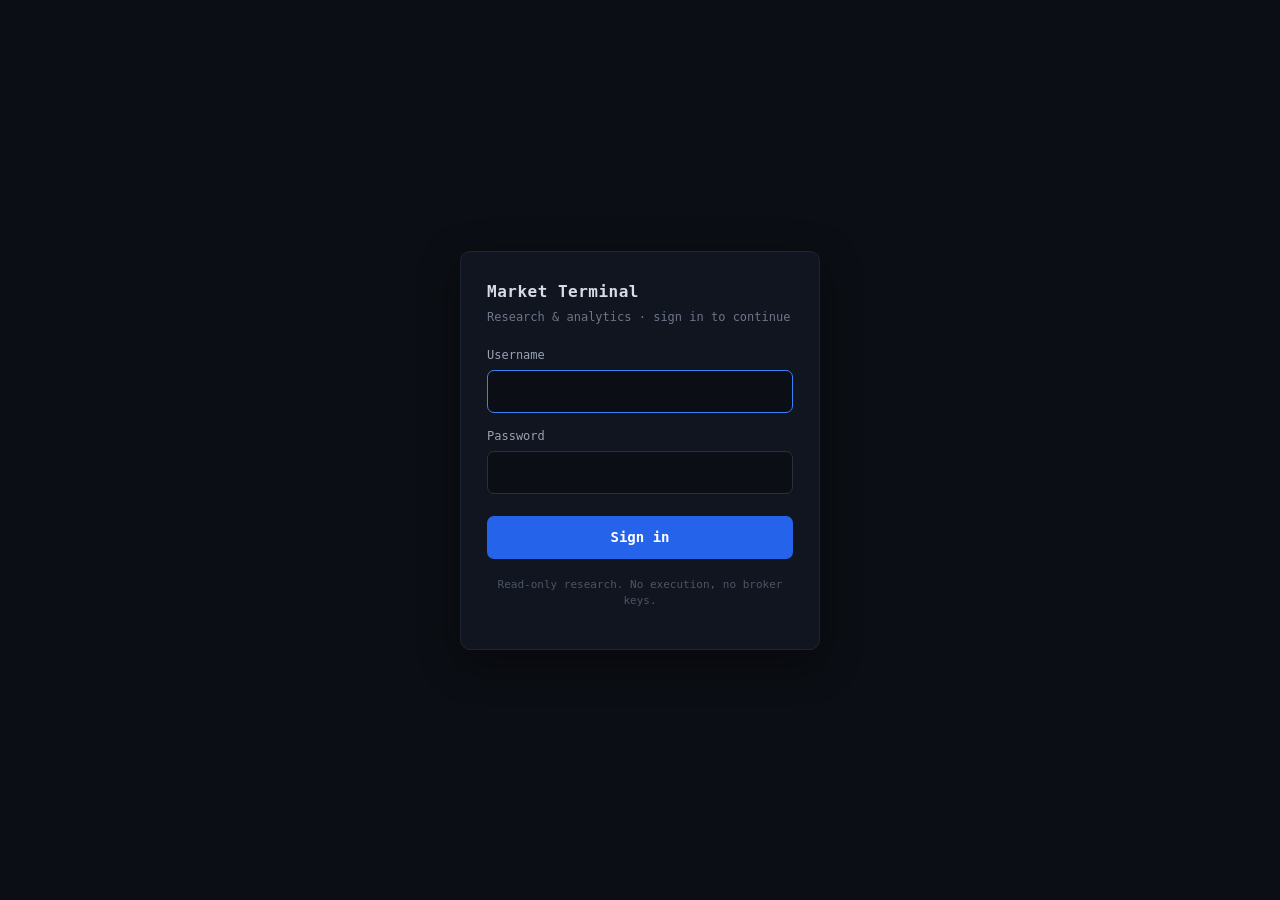
==== web/login.html @ eaaedae6 "Railway deploy (A8): single service (web + REST + MCP) behind login + token auth Make the research t" ====
<!DOCTYPE html>
<html lang="en">
<head>
  <meta charset="utf-8" />
  <meta name="viewport" content="width=device-width, initial-scale=1" />
  <title>Market Terminal — Sign in</title>
  <style>
    :root { color-scheme: dark; }
    * { box-sizing: border-box; }
    body {
      margin: 0; min-height: 100vh; display: grid; place-items: center;
      background: #0b0e14; color: #d7dce5;
      font: 14px/1.5 ui-monospace, SFMono-Regular, Menlo, Consolas, monospace;
    }
    .card {
      width: min(360px, 92vw); padding: 28px 26px;
      background: #11151f; border: 1px solid #1f2633; border-radius: 10px;
      box-shadow: 0 12px 40px rgba(0,0,0,.4);
    }
    h1 { margin: 0 0 4px; font-size: 16px; letter-spacing: .5px; }
    .sub { margin: 0 0 20px; color: #6b7689; font-size: 12px; }
    label { display: block; margin: 14px 0 6px; color: #98a2b3; font-size: 12px; }
    input {
      width: 100%; padding: 10px 12px; border-radius: 7px;
      background: #0b0e14; border: 1px solid #29313f; color: #e8edf5;
      font: inherit;
    }
    input:focus { outline: none; border-color: #3b82f6; }
    button {
      width: 100%; margin-top: 22px; padding: 11px; border: 0; border-radius: 7px;
      background: #2563eb; color: #fff; font: inherit; font-weight: 600;
      cursor: pointer;
    }
    button:hover { background: #1d4ed8; }
    .err { margin: 14px 0 0; padding: 9px 11px; border-radius: 7px;
      background: #2a1416; border: 1px solid #5b1f23; color: #f4a7ac; font-size: 12px; }
    .foot { margin-top: 18px; color: #4b5566; font-size: 11px; text-align: center; }
  </style>
</head>
<body>
  <form class="card" method="post" action="/login">
    <h1>Market Terminal</h1>
    <p class="sub">Research &amp; analytics · sign in to continue</p>
    <input type="hidden" name="next" value="__NEXT__" />
    <label for="username">Username</label>
    <input id="username" name="username" autocomplete="username" autofocus required />
    <label for="password">Password</label>
    <input id="password" name="password" type="password" autocomplete="current-password" required />
    <!--ERROR-->
    <button type="submit">Sign in</button>
    <p class="foot">Read-only research. No execution, no broker keys.</p>
  </form>
</body>
</html>
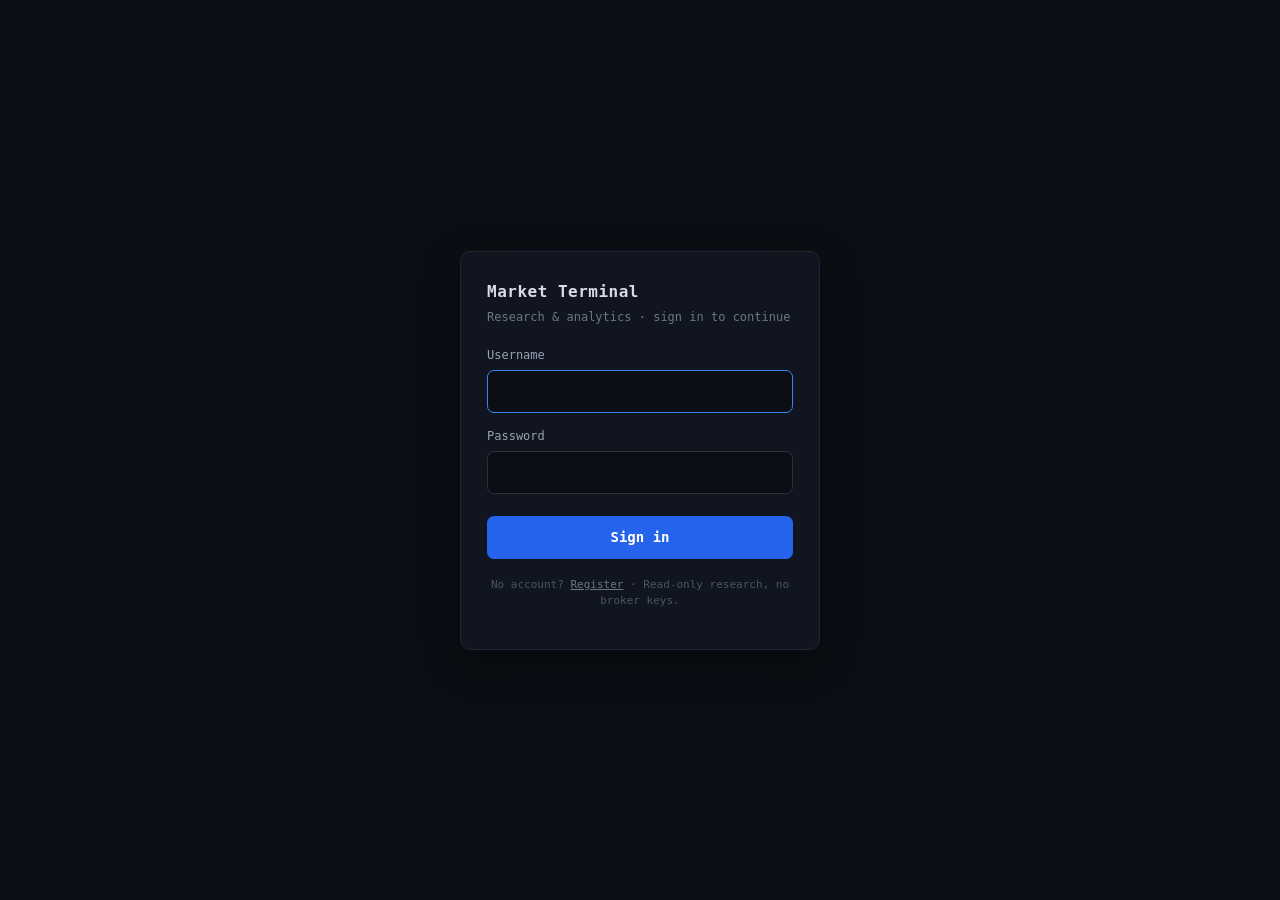
==== commit c3bfce3a: "F2: multi-user — SQLite user store, registration, admin panel Realizes the A8 Users seam into a real" ====
--- a/web/login.html
+++ b/web/login.html
@@ -48,7 +48,7 @@
     <input id="password" name="password" type="password" autocomplete="current-password" required />
     <!--ERROR-->
     <button type="submit">Sign in</button>
-    <p class="foot">Read-only research. No execution, no broker keys.</p>
+    <p class="foot">No account? <a href="/register" style="color:#6b7689">Register</a> · Read-only research, no broker keys.</p>
   </form>
 </body>
 </html>
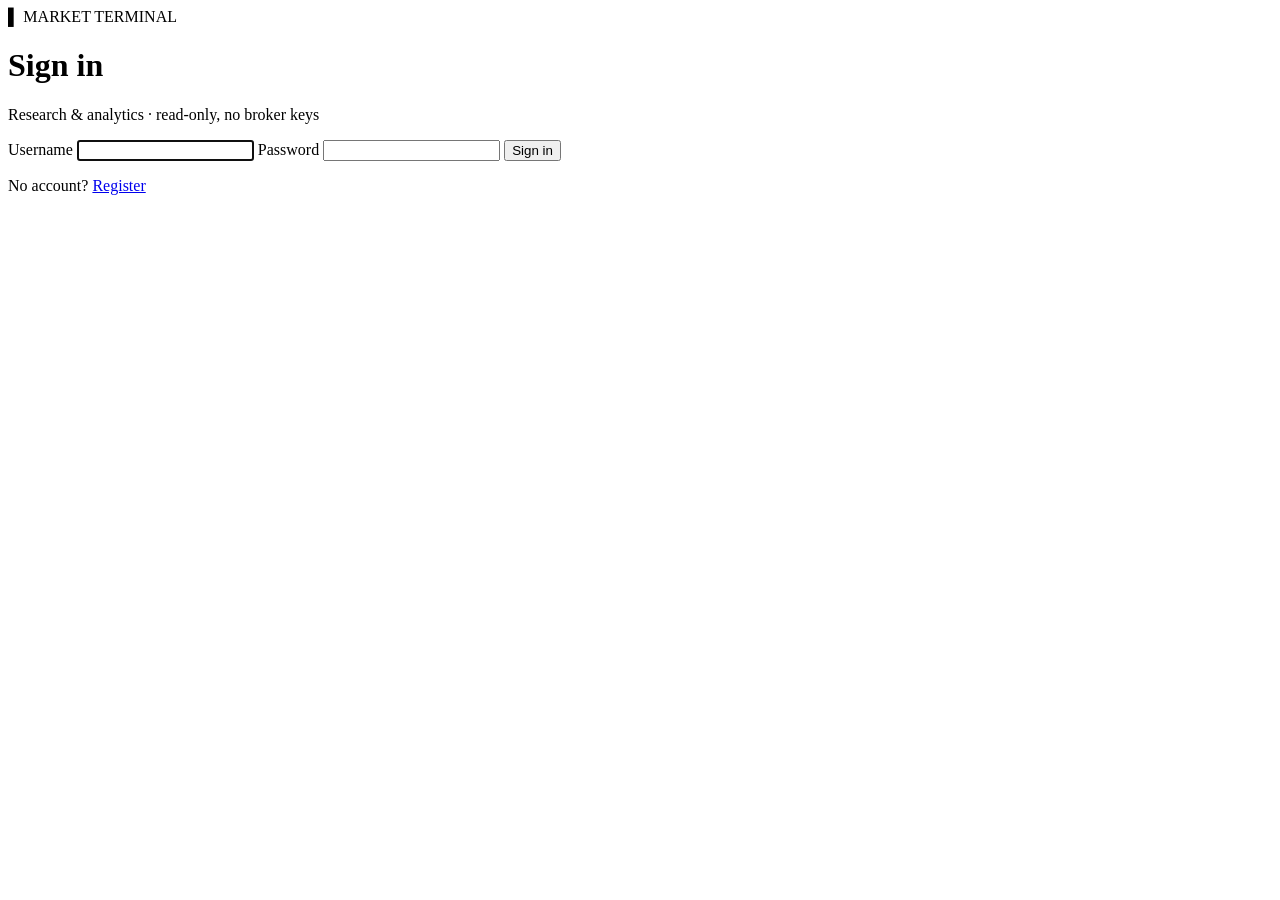
==== commit 2544eb31: "Redesign dashboard with grouped sidebar navigation and unified theme Replace the horizontal tab bar " ====
--- a/web/login.html
+++ b/web/login.html
@@ -4,51 +4,24 @@
   <meta charset="utf-8" />
   <meta name="viewport" content="width=device-width, initial-scale=1" />
   <title>Market Terminal — Sign in</title>
-  <style>
-    :root { color-scheme: dark; }
-    * { box-sizing: border-box; }
-    body {
-      margin: 0; min-height: 100vh; display: grid; place-items: center;
-      background: #0b0e14; color: #d7dce5;
-      font: 14px/1.5 ui-monospace, SFMono-Regular, Menlo, Consolas, monospace;
-    }
-    .card {
-      width: min(360px, 92vw); padding: 28px 26px;
-      background: #11151f; border: 1px solid #1f2633; border-radius: 10px;
-      box-shadow: 0 12px 40px rgba(0,0,0,.4);
-    }
-    h1 { margin: 0 0 4px; font-size: 16px; letter-spacing: .5px; }
-    .sub { margin: 0 0 20px; color: #6b7689; font-size: 12px; }
-    label { display: block; margin: 14px 0 6px; color: #98a2b3; font-size: 12px; }
-    input {
-      width: 100%; padding: 10px 12px; border-radius: 7px;
-      background: #0b0e14; border: 1px solid #29313f; color: #e8edf5;
-      font: inherit;
-    }
-    input:focus { outline: none; border-color: #3b82f6; }
-    button {
-      width: 100%; margin-top: 22px; padding: 11px; border: 0; border-radius: 7px;
-      background: #2563eb; color: #fff; font: inherit; font-weight: 600;
-      cursor: pointer;
-    }
-    button:hover { background: #1d4ed8; }
-    .err { margin: 14px 0 0; padding: 9px 11px; border-radius: 7px;
-      background: #2a1416; border: 1px solid #5b1f23; color: #f4a7ac; font-size: 12px; }
-    .foot { margin-top: 18px; color: #4b5566; font-size: 11px; text-align: center; }
-  </style>
+  <link rel="stylesheet" href="/styles.css" />
 </head>
-<body>
-  <form class="card" method="post" action="/login">
-    <h1>Market Terminal</h1>
-    <p class="sub">Research &amp; analytics · sign in to continue</p>
+<body class="auth-page">
+  <form class="auth-card" method="post" action="/login">
+    <div class="auth-brand">
+      <span class="logo">▌</span>
+      <span>MARKET TERMINAL</span>
+    </div>
+    <h1>Sign in</h1>
+    <p class="sub">Research &amp; analytics · read-only, no broker keys</p>
     <input type="hidden" name="next" value="__NEXT__" />
     <label for="username">Username</label>
     <input id="username" name="username" autocomplete="username" autofocus required />
     <label for="password">Password</label>
     <input id="password" name="password" type="password" autocomplete="current-password" required />
     <!--ERROR-->
-    <button type="submit">Sign in</button>
-    <p class="foot">No account? <a href="/register" style="color:#6b7689">Register</a> · Read-only research, no broker keys.</p>
+    <button type="submit" class="btn btn-primary">Sign in</button>
+    <p class="auth-foot">No account? <a href="/register">Register</a></p>
   </form>
 </body>
 </html>
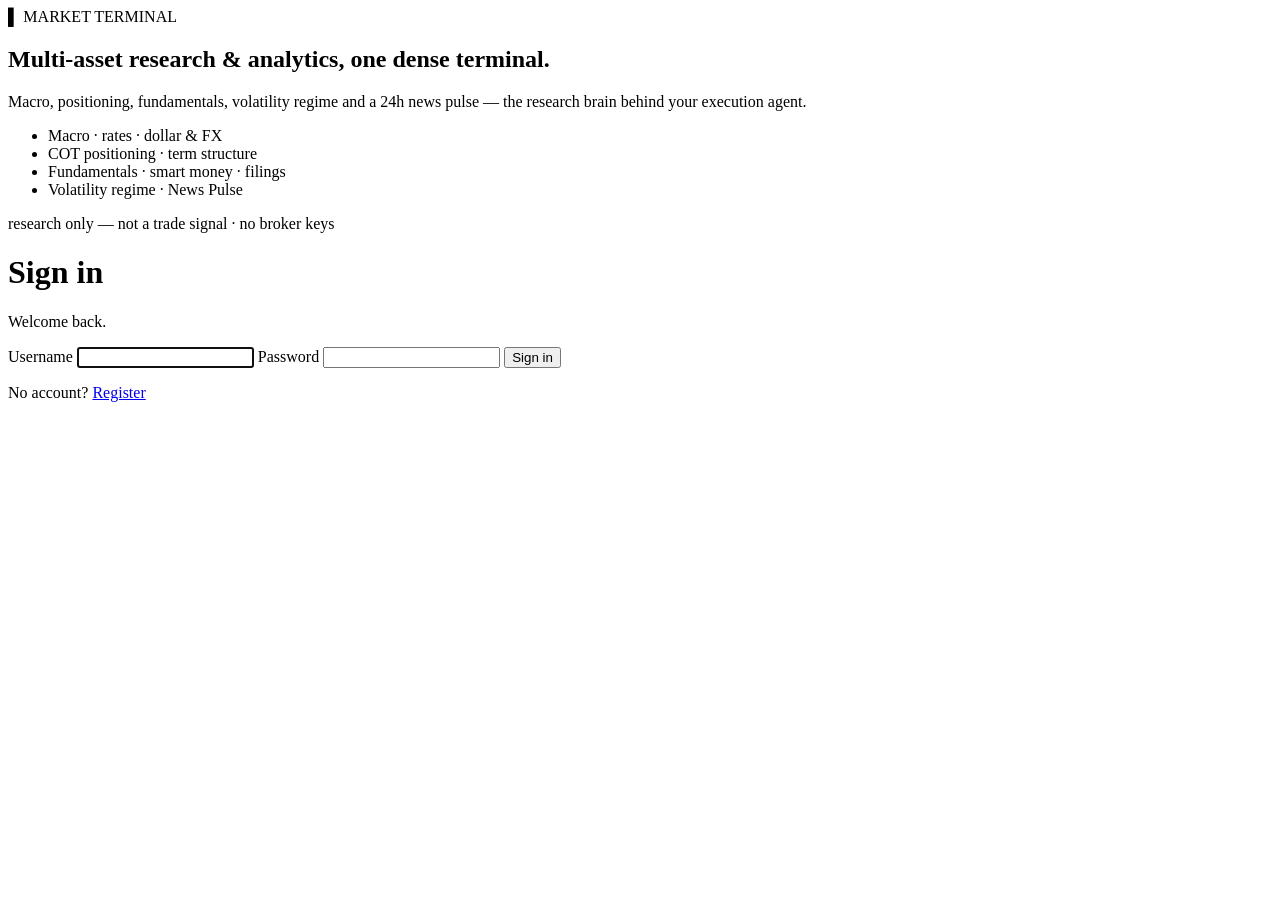
==== commit a89a35c7: "ui: redesign login/register as a branded split layout The auth pages were a lone form card floating " ====
--- a/web/login.html
+++ b/web/login.html
@@ -7,21 +7,36 @@
   <link rel="stylesheet" href="/styles.css" />
 </head>
 <body class="auth-page">
-  <form class="auth-card" method="post" action="/login">
-    <div class="auth-brand">
-      <span class="logo">▌</span>
-      <span>MARKET TERMINAL</span>
-    </div>
-    <h1>Sign in</h1>
-    <p class="sub">Research &amp; analytics · read-only, no broker keys</p>
-    <input type="hidden" name="next" value="__NEXT__" />
-    <label for="username">Username</label>
-    <input id="username" name="username" autocomplete="username" autofocus required />
-    <label for="password">Password</label>
-    <input id="password" name="password" type="password" autocomplete="current-password" required />
-    <!--ERROR-->
-    <button type="submit" class="btn btn-primary">Sign in</button>
-    <p class="auth-foot">No account? <a href="/register">Register</a></p>
-  </form>
+  <div class="auth-shell">
+    <aside class="auth-hero">
+      <div class="auth-brand">
+        <span class="logo">▌</span>
+        <span>MARKET TERMINAL</span>
+      </div>
+      <h2 class="auth-tag">Multi-asset <b>research &amp; analytics</b>, one dense terminal.</h2>
+      <p class="auth-blurb">Macro, positioning, fundamentals, volatility regime and a 24h
+        news pulse — the research brain behind your execution agent.</p>
+      <ul class="auth-feat">
+        <li>Macro · rates · dollar &amp; FX</li>
+        <li>COT positioning · term structure</li>
+        <li>Fundamentals · smart money · filings</li>
+        <li>Volatility regime · News Pulse</li>
+      </ul>
+      <span class="tag">research only — not a trade signal · no broker keys</span>
+    </aside>
+
+    <form class="auth-card auth-pane" method="post" action="/login">
+      <h1>Sign in</h1>
+      <p class="sub">Welcome back.</p>
+      <input type="hidden" name="next" value="__NEXT__" />
+      <label for="username">Username</label>
+      <input id="username" name="username" autocomplete="username" autofocus required />
+      <label for="password">Password</label>
+      <input id="password" name="password" type="password" autocomplete="current-password" required />
+      <!--ERROR-->
+      <button type="submit" class="btn btn-primary">Sign in</button>
+      <p class="auth-foot">No account? <a href="/register">Register</a></p>
+    </form>
+  </div>
 </body>
 </html>
